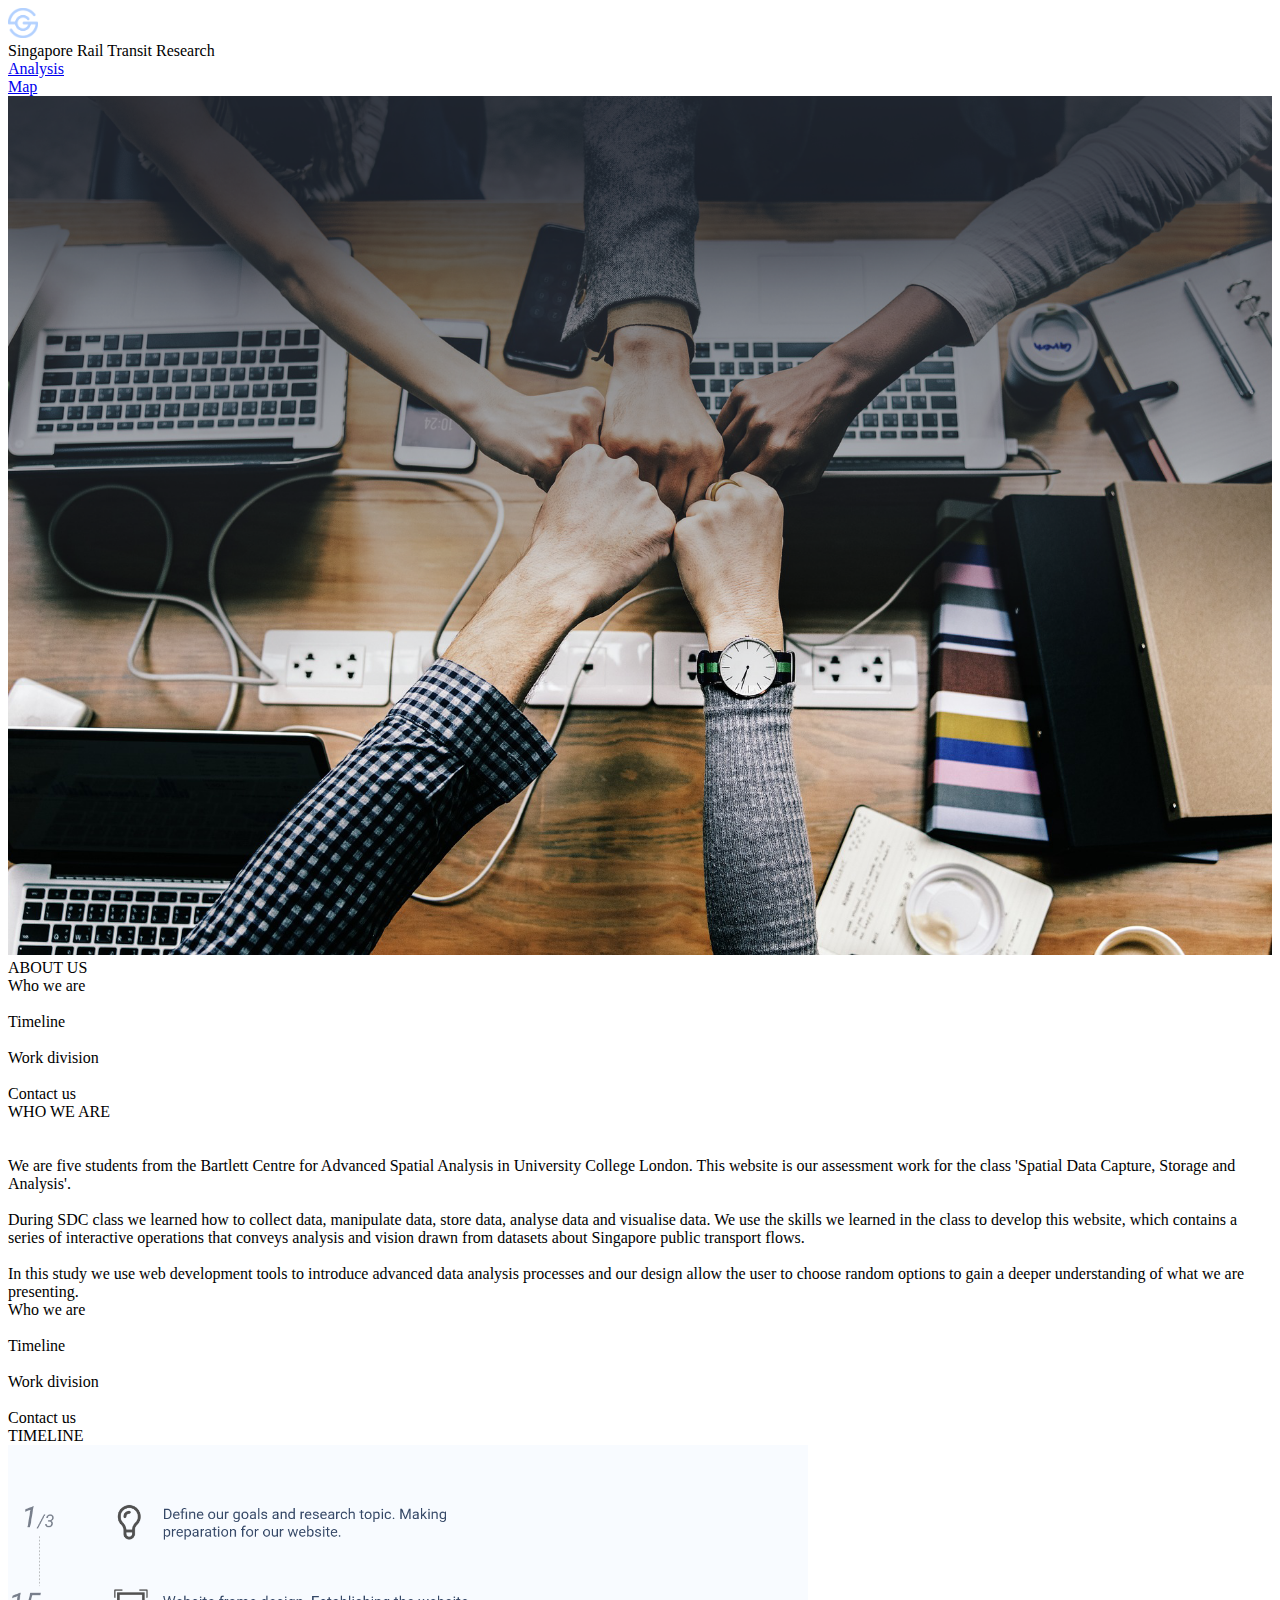
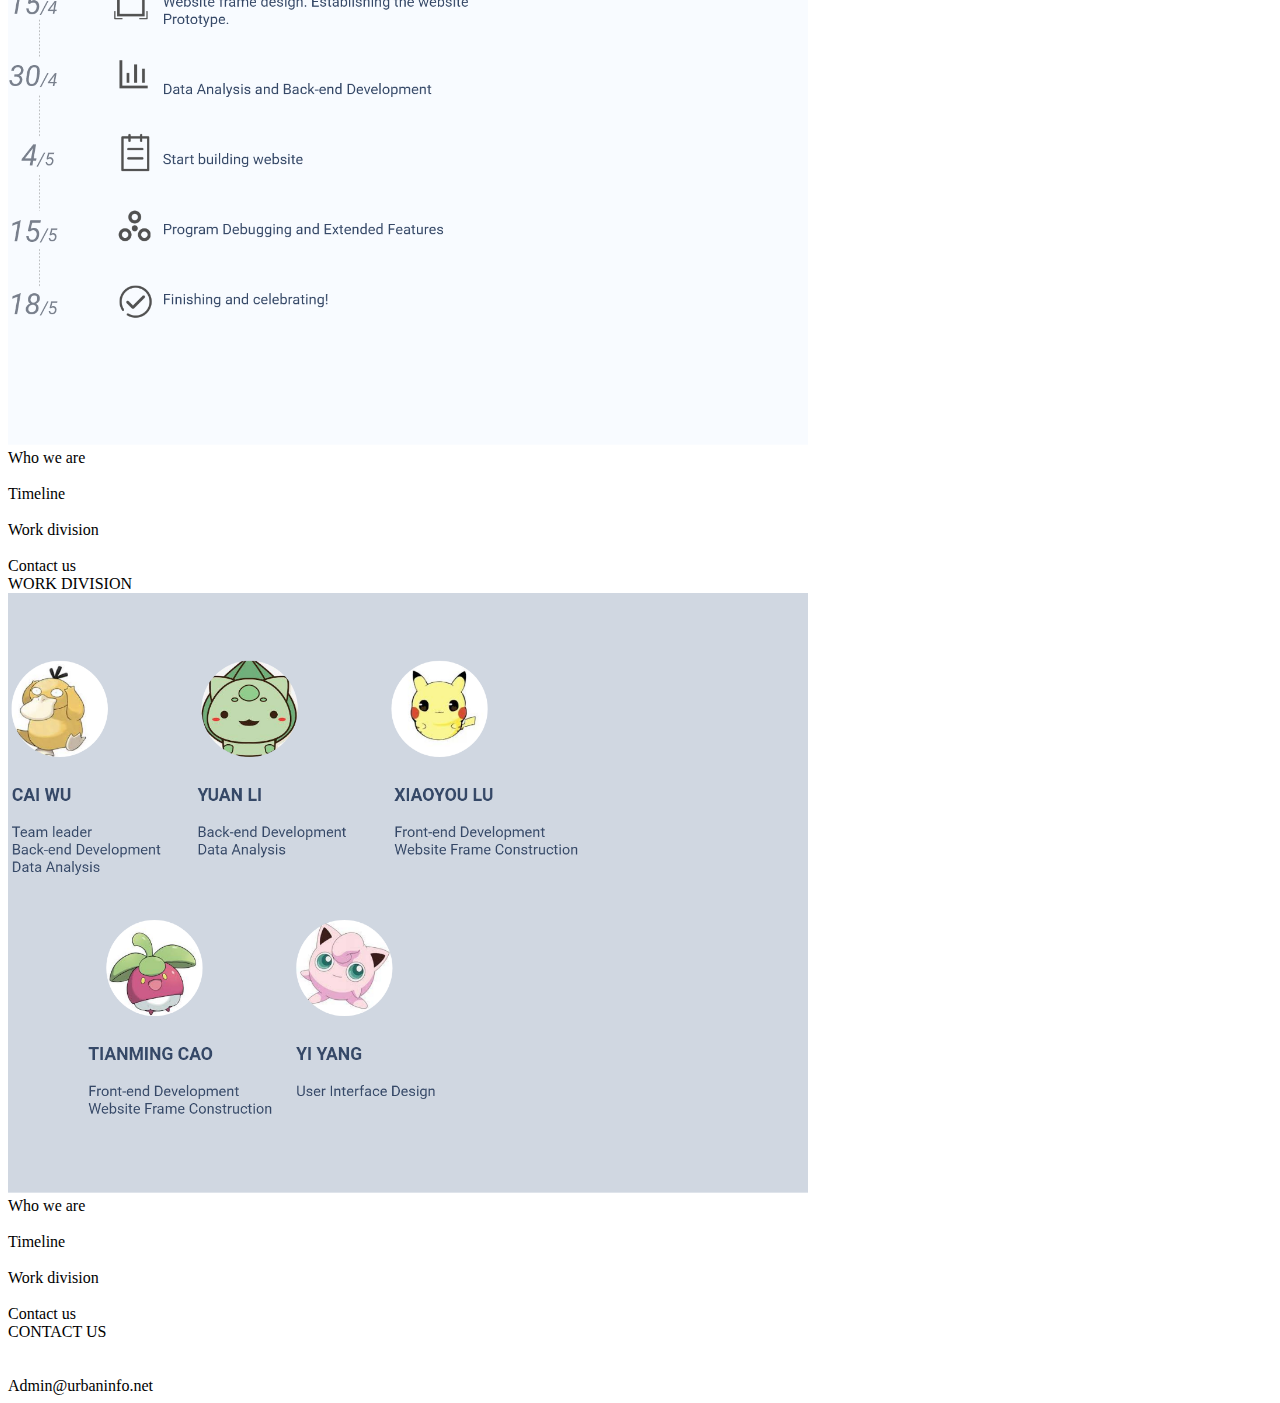
==== about.html @ 68e8b8d0 "daily update" ====
<!DOCTYPE html>
<head>
	<title>About us</title>
	<meta http-equiv="Content-Type" content="text/html; charset=utf-8">
	<link rel="icon" href="img/logo.png" type="image/x-icon"/>
	<link rel='stylesheet' id='font-css'  href='http://fonts.googleapis.com/css?family=Roboto:400,300,100' type='text/css' media='all' />
	<link rel='stylesheet' href='./css/style3.css' type='text/css'/>
	<script src="http://apps.bdimg.com/libs/jquery/2.1.4/jquery.min.js"></script>
</head>
<body>
<div id='header'>
	<div id='logo'>
		<img src="img/logo2.png" alt="logo" width="30" height="30">
	</div>
	<div id='header1'>Singapore Rail Transit Research</div>
	<div id='a1'><a href="analysis.html">Analysis</a></div>
	<div id='a2'><a href="index.html">Map</a></div>
</div>
<div id='page1'>
	<img id="bgimg" src="img/fiveguys.png" alt="pic" height="100%" width="100%">
	<div id="aboutus">ABOUT US</div>
</div>
<div id='page2'>
	<div class="leftbar"><span>Who we are</span></br></br><a class='p3'>Timeline</a></br></br><a class='p4'>Work division</a></br></br><a class='p5'>Contact us</a></div>
	<div class="title">WHO WE ARE</div>
	<div class="content"></br></br>We are five students from the Bartlett Centre for Advanced Spatial Analysis in University College London. 
	This website is our assessment work for the class 'Spatial Data Capture, Storage and Analysis'.</br></br>During SDC class we learned how to 
	collect data, manipulate data, store data, analyse data and visualise data.  
	We use the skills we learned in the class to develop this website, which contains a series of interactive operations 
	that conveys analysis and vision drawn from datasets about Singapore public transport flows.</br></br>In this study we use web development 
	tools to introduce advanced data analysis processes and our design allow the user to choose random options to 
	gain a deeper understanding of what we are presenting.</div>
</div>
<div id='page3'>
	<div class="leftbar"><a class='p2'>Who we are</a></br></br><span>Timeline</span></br></br><a class='p4'>Work division</a></br></br><a class='p5'>Contact us</a></div>
	<div class="title">TIMELINE</div>
	<div class="content"><img src="img/timeline.png" alt="timeline" width="800" height="600"></div>
</div>
<div id='page4'>
	<div class="leftbar"><a class='p2'>Who we are</a></br></br><a class='p3'>Timeline</a></br></br><span>Work division</span></br></br><a class='p5'>Contact us</a></div>
	<div class="title">WORK DIVISION</div>
	<div class="content"><img src="img/division.png" alt="timeline" width="800" height="600"></div>
</div>
<div id='page5'>
	<div class="leftbar"><a class='p2'>Who we are</a></br></br><a class='p3'>Timeline</a></br></br><a class='p4'>Work division</a></br></br><span>Contact us</span></div>
	<div class="title">CONTACT US</div>
	<div class="content"></br></br>Admin@urbaninfo.net</div>
</div>

<script language="JavaScript">
    $(document).ready(function () {
	$('.p2').click(function() {
		$('html, body').animate({
		scrollTop: $("#page2").offset().top
		}, 1000)
	}), 
	$('.p3').click(function() {
		$('html, body').animate({
		scrollTop: $("#page3").offset().top
		}, 1000)
	}), 
	$('.p4').click(function (){
		$('html, body').animate({
		scrollTop: $("#page4").offset().top
		}, 1000)
	}),
	$('.p5').click(function (){
		$('html, body').animate({
		scrollTop: $("#page5").offset().top
		}, 1000)
	})
	});
	
	$(window).scroll(function(){
        if($(window).scrollTop() < 700){
            $("#header").css({"background-color":"transparent"});   
        }
        else{
            $("#header").css({"background-color":"#3d4658"});
        }
    })
</script>
</body>
</html>
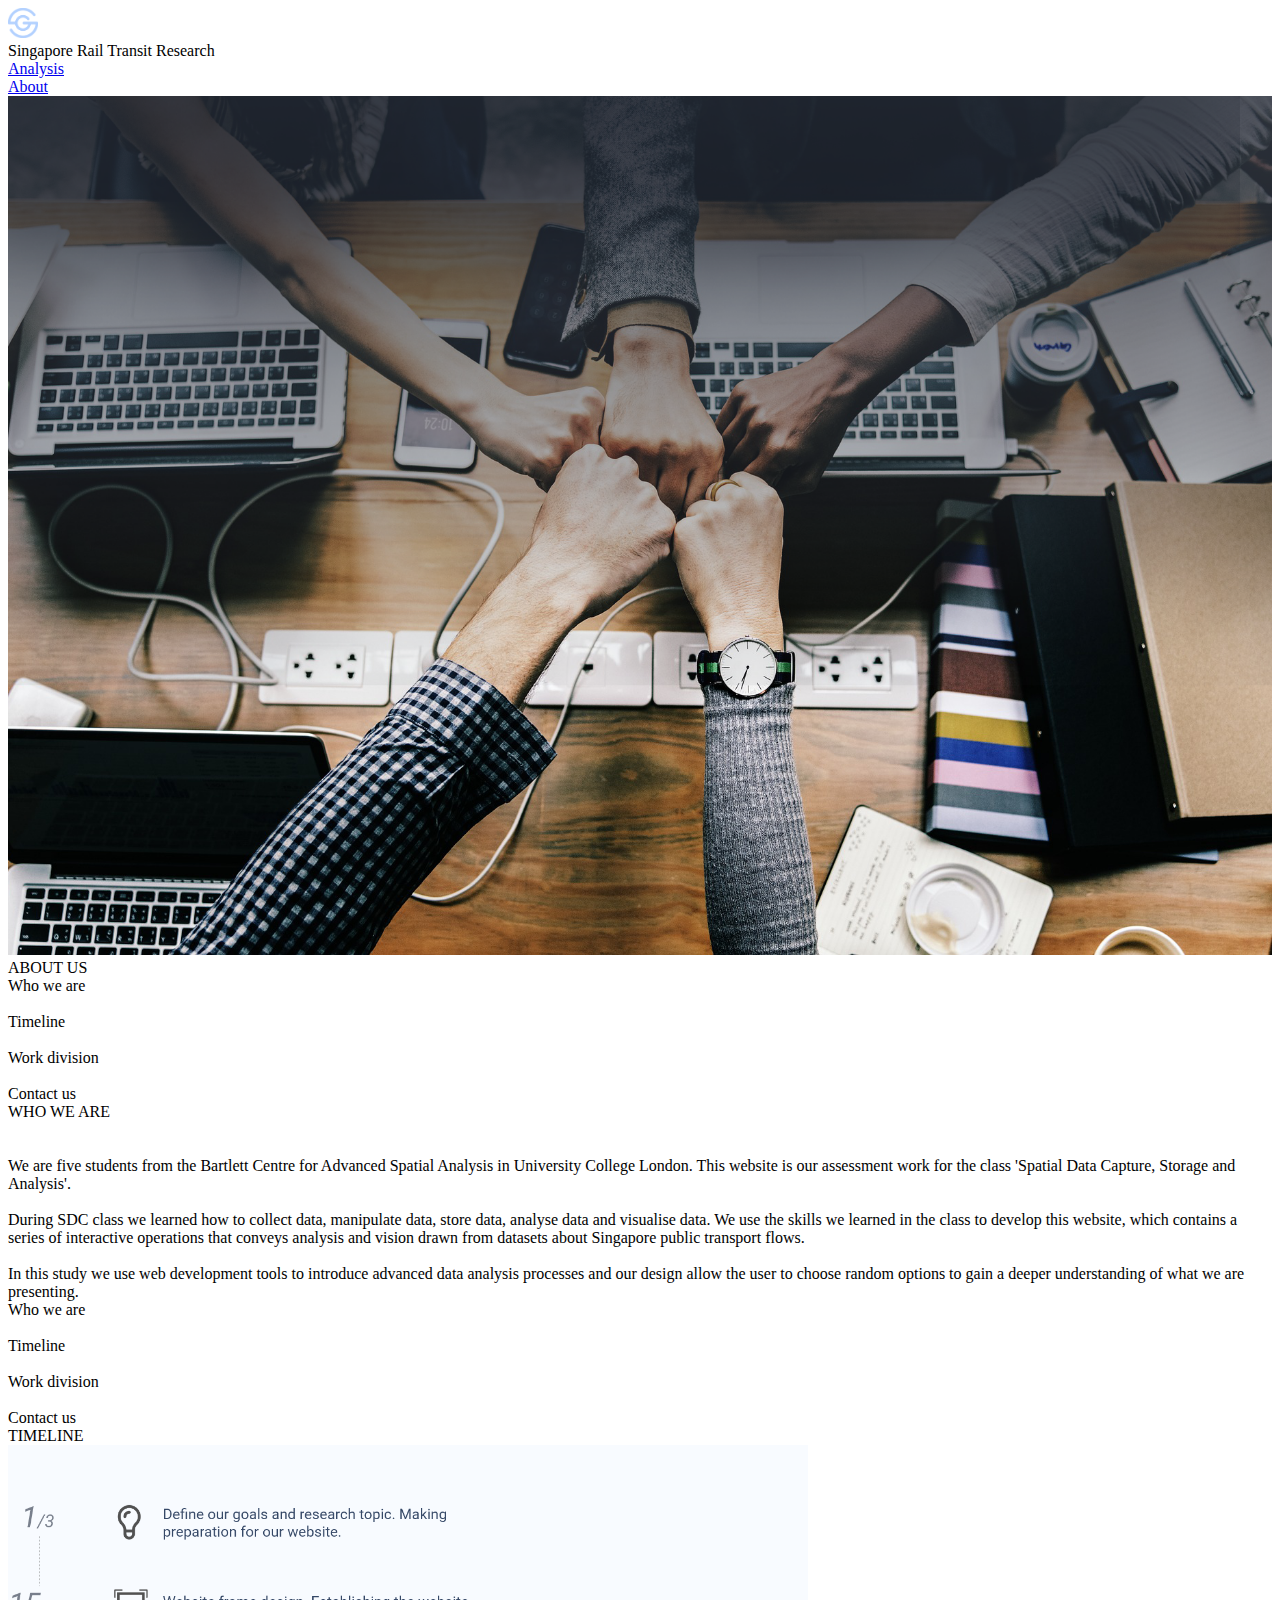
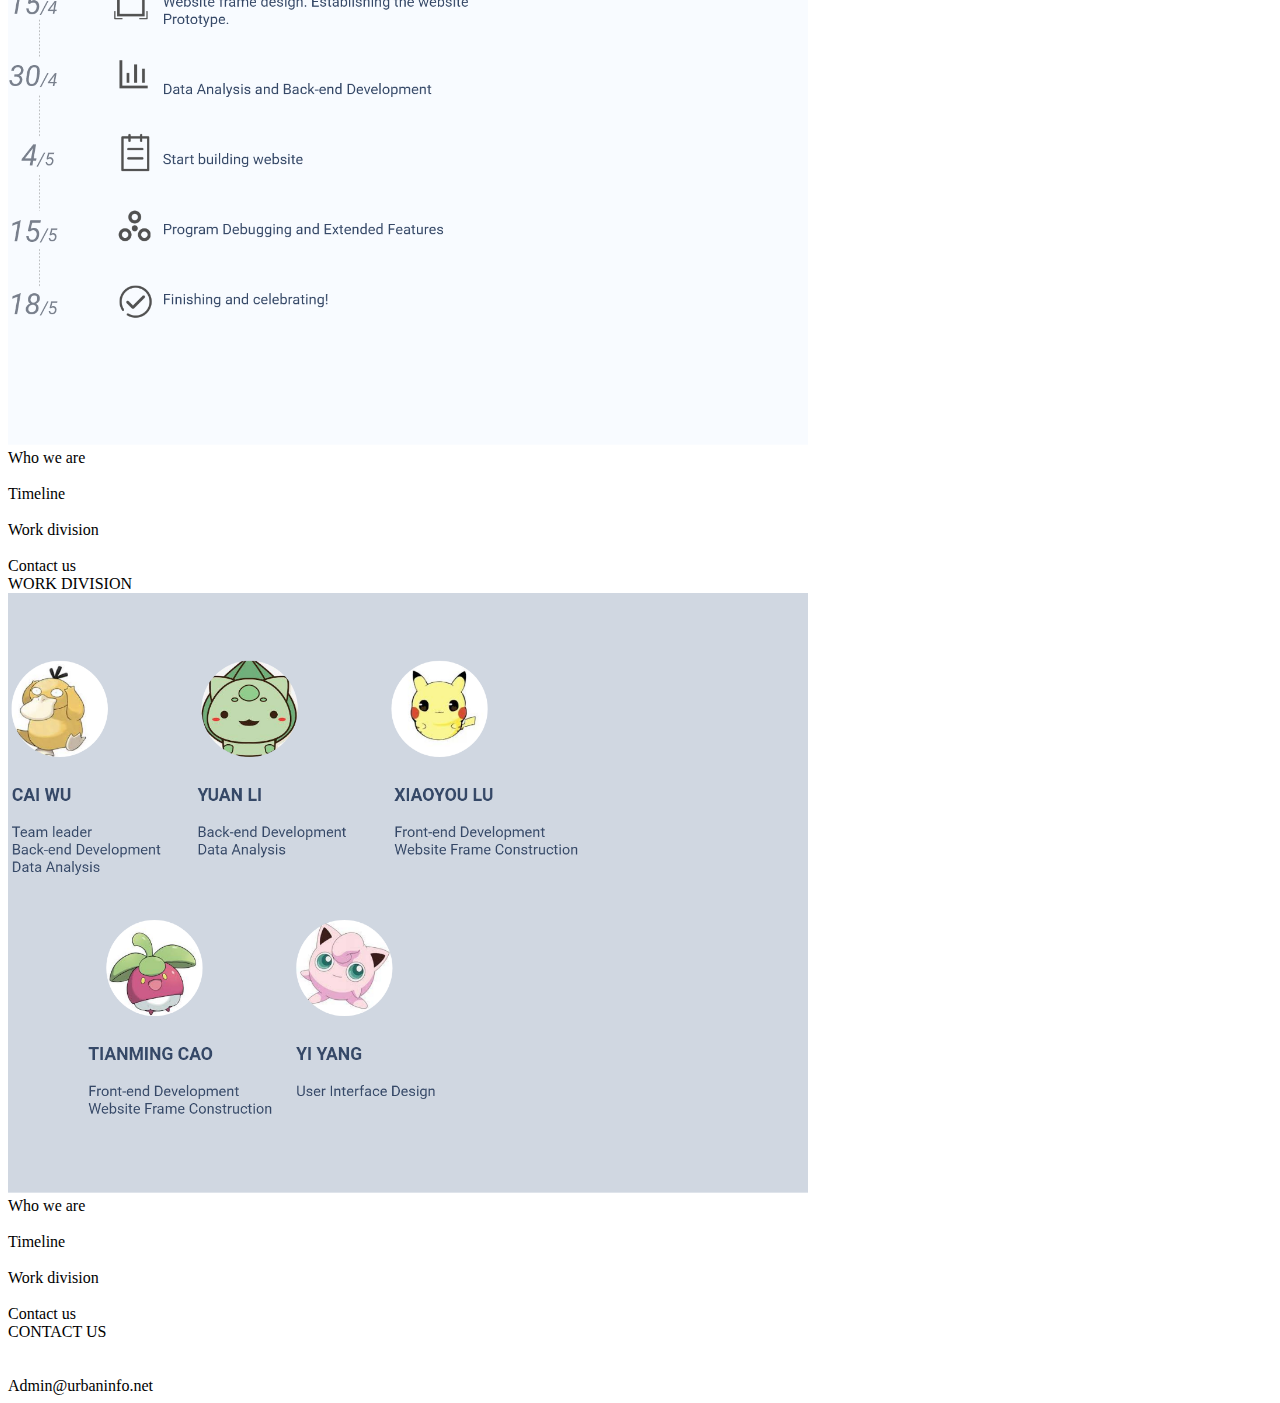
==== commit fa0d2c23: "update navigation" ====
--- a/about.html
+++ b/about.html
@@ -3,19 +3,27 @@
 	<title>About us</title>
 	<meta http-equiv="Content-Type" content="text/html; charset=utf-8">
 	<link rel="icon" href="img/logo.png" type="image/x-icon"/>
-	<link rel='stylesheet' id='font-css'  href='http://fonts.googleapis.com/css?family=Roboto:400,300,100' type='text/css' media='all' />
+	<link rel='stylesheet' id='font-css'  href='//fonts.googleapis.com/css?family=Roboto:400,300,100' type='text/css' media='all' />
 	<link rel='stylesheet' href='./css/style3.css' type='text/css'/>
-	<script src="http://apps.bdimg.com/libs/jquery/2.1.4/jquery.min.js"></script>
+	<script src="//apps.bdimg.com/libs/jquery/2.1.4/jquery.min.js"></script>
+	<!-- Global site tag (gtag.js) - Google Analytics -->
+	<script async src="//www.googletagmanager.com/gtag/js?id=UA-140215244-1"></script>
+	<script>
+	window.dataLayer = window.dataLayer || [];
+	function gtag(){dataLayer.push(arguments);}
+	gtag('js', new Date());
+	gtag('config', 'UA-140215244-1');
+	</script>
 </head>
 <body>
-<div id='header'>
-	<div id='logo'>
-		<img src="img/logo2.png" alt="logo" width="30" height="30">
+	<div id='header'>
+		<div id='logo'>
+			<img src="img/logo2.png" href="index.html" alt="logo" width="30" height="30">
+		</div>
+		<div id='header1' href="index.html">Singapore Rail Transit Research</div>
+		<div id='a1'><a href="analysis.html">Analysis</a></div>
+		<div id='a2'><a href="about.html">About</a></div>
 	</div>
-	<div id='header1'>Singapore Rail Transit Research</div>
-	<div id='a1'><a href="analysis.html">Analysis</a></div>
-	<div id='a2'><a href="index.html">Map</a></div>
-</div>
 <div id='page1'>
 	<img id="bgimg" src="img/fiveguys.png" alt="pic" height="100%" width="100%">
 	<div id="aboutus">ABOUT US</div>
@@ -23,12 +31,12 @@
 <div id='page2'>
 	<div class="leftbar"><span>Who we are</span></br></br><a class='p3'>Timeline</a></br></br><a class='p4'>Work division</a></br></br><a class='p5'>Contact us</a></div>
 	<div class="title">WHO WE ARE</div>
-	<div class="content"></br></br>We are five students from the Bartlett Centre for Advanced Spatial Analysis in University College London. 
-	This website is our assessment work for the class 'Spatial Data Capture, Storage and Analysis'.</br></br>During SDC class we learned how to 
-	collect data, manipulate data, store data, analyse data and visualise data.  
-	We use the skills we learned in the class to develop this website, which contains a series of interactive operations 
-	that conveys analysis and vision drawn from datasets about Singapore public transport flows.</br></br>In this study we use web development 
-	tools to introduce advanced data analysis processes and our design allow the user to choose random options to 
+	<div class="content"></br></br>We are five students from the Bartlett Centre for Advanced Spatial Analysis in University College London.
+	This website is our assessment work for the class 'Spatial Data Capture, Storage and Analysis'.</br></br>During SDC class we learned how to
+	collect data, manipulate data, store data, analyse data and visualise data.
+	We use the skills we learned in the class to develop this website, which contains a series of interactive operations
+	that conveys analysis and vision drawn from datasets about Singapore public transport flows.</br></br>In this study we use web development
+	tools to introduce advanced data analysis processes and our design allow the user to choose random options to
 	gain a deeper understanding of what we are presenting.</div>
 </div>
 <div id='page3'>
@@ -53,12 +61,12 @@
 		$('html, body').animate({
 		scrollTop: $("#page2").offset().top
 		}, 1000)
-	}), 
+	}),
 	$('.p3').click(function() {
 		$('html, body').animate({
 		scrollTop: $("#page3").offset().top
 		}, 1000)
-	}), 
+	}),
 	$('.p4').click(function (){
 		$('html, body').animate({
 		scrollTop: $("#page4").offset().top
@@ -70,10 +78,10 @@
 		}, 1000)
 	})
 	});
-	
+
 	$(window).scroll(function(){
         if($(window).scrollTop() < 700){
-            $("#header").css({"background-color":"transparent"});   
+            $("#header").css({"background-color":"transparent"});
         }
         else{
             $("#header").css({"background-color":"#3d4658"});
@@ -81,4 +89,4 @@
     })
 </script>
 </body>
-</html>+</html>
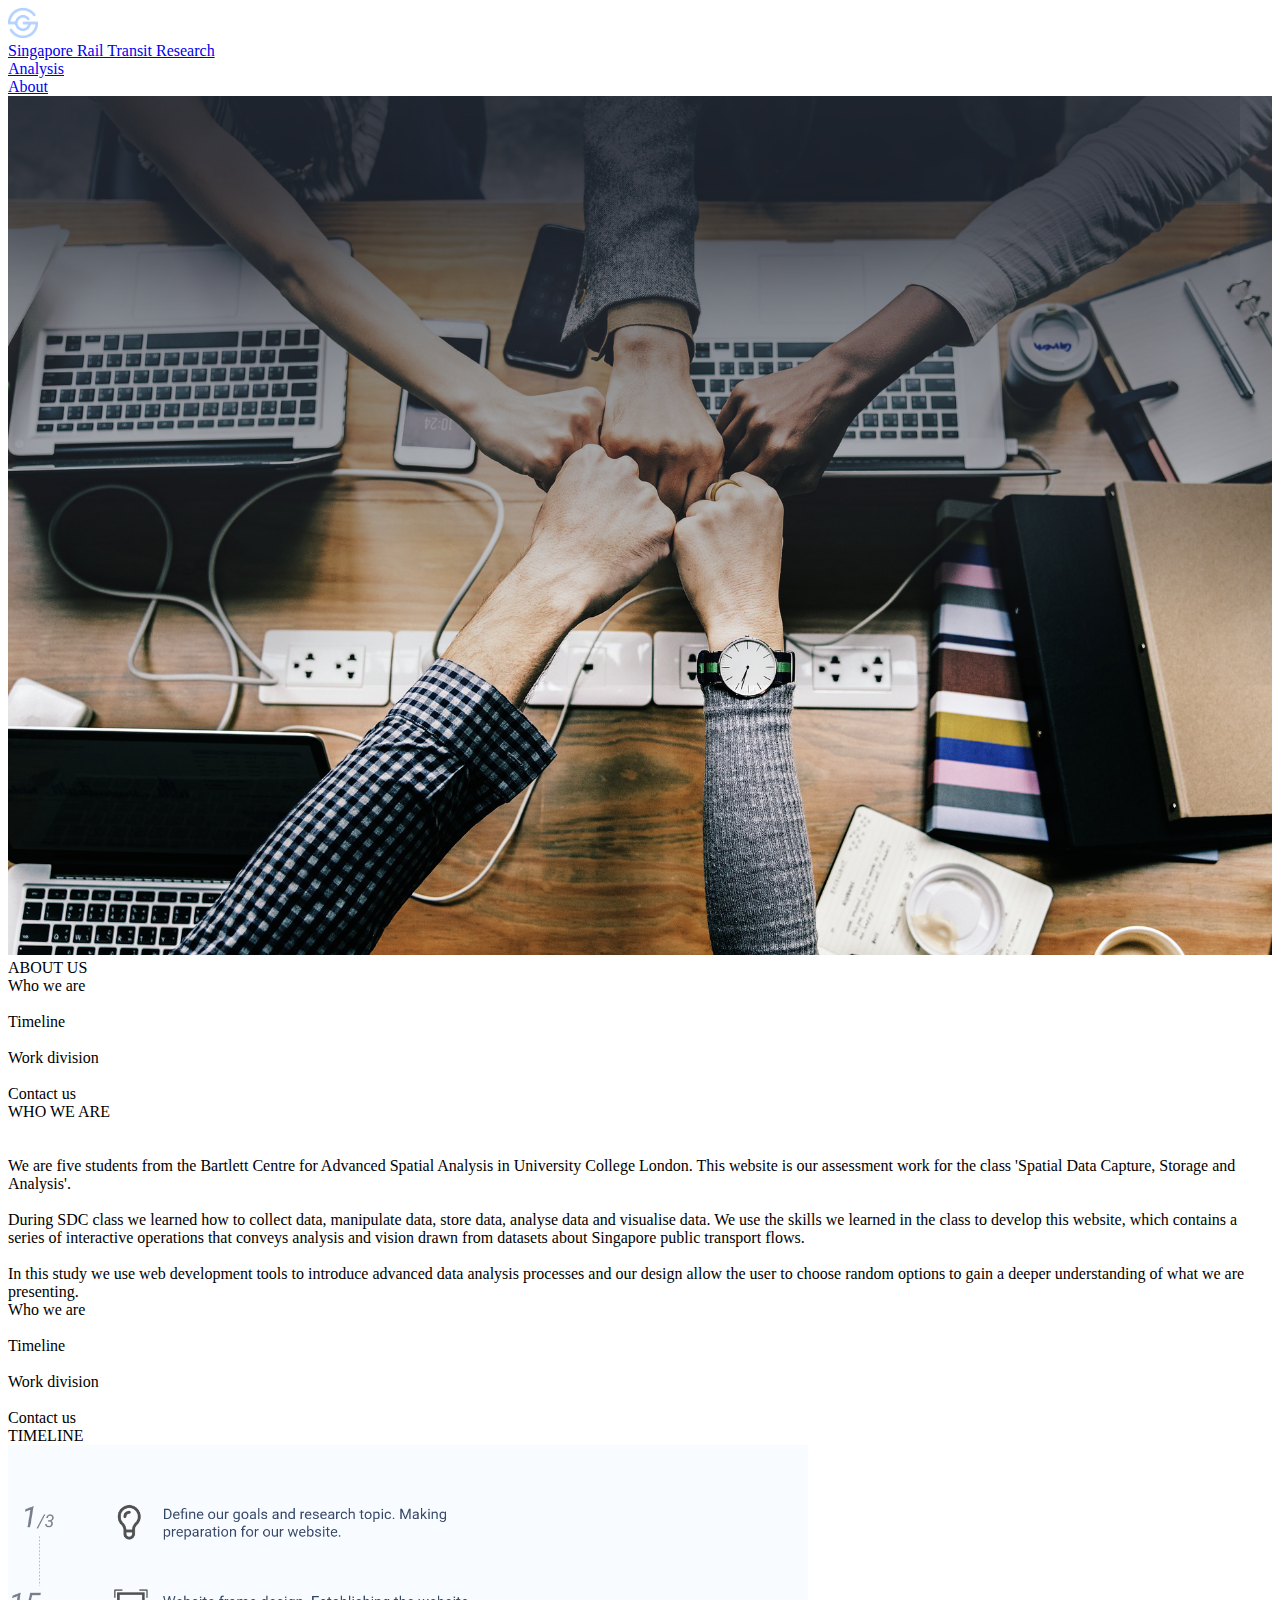
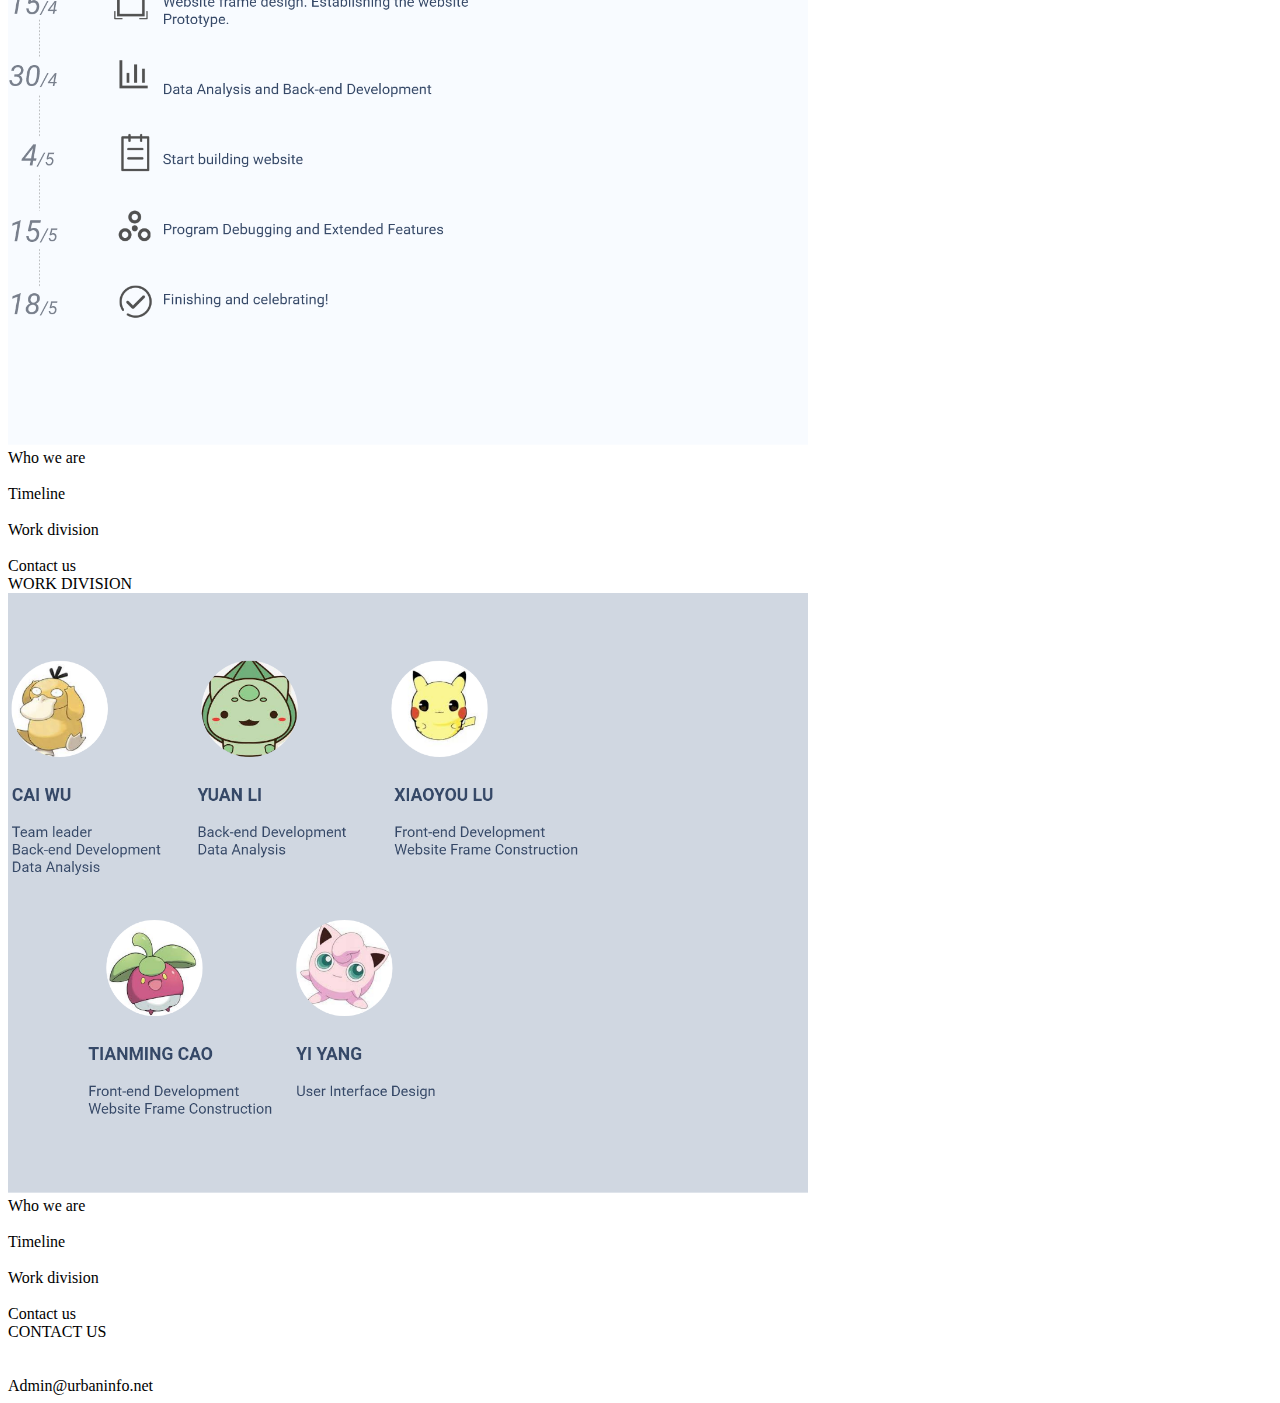
==== commit ba368dfd: "update navigation" ====
--- a/about.html
+++ b/about.html
@@ -17,10 +17,10 @@
 </head>
 <body>
 	<div id='header'>
-		<div id='logo'>
-			<img src="img/logo2.png" href="index.html" alt="logo" width="30" height="30">
+		<div href="index.html" id='logo'>
+			<img src="img/logo2.png" alt="logo" width="30" height="30">
 		</div>
-		<div id='header1' href="index.html">Singapore Rail Transit Research</div>
+		<div id='header1'><a href="index.html">Singapore Rail Transit Research</a></div>
 		<div id='a1'><a href="analysis.html">Analysis</a></div>
 		<div id='a2'><a href="about.html">About</a></div>
 	</div>
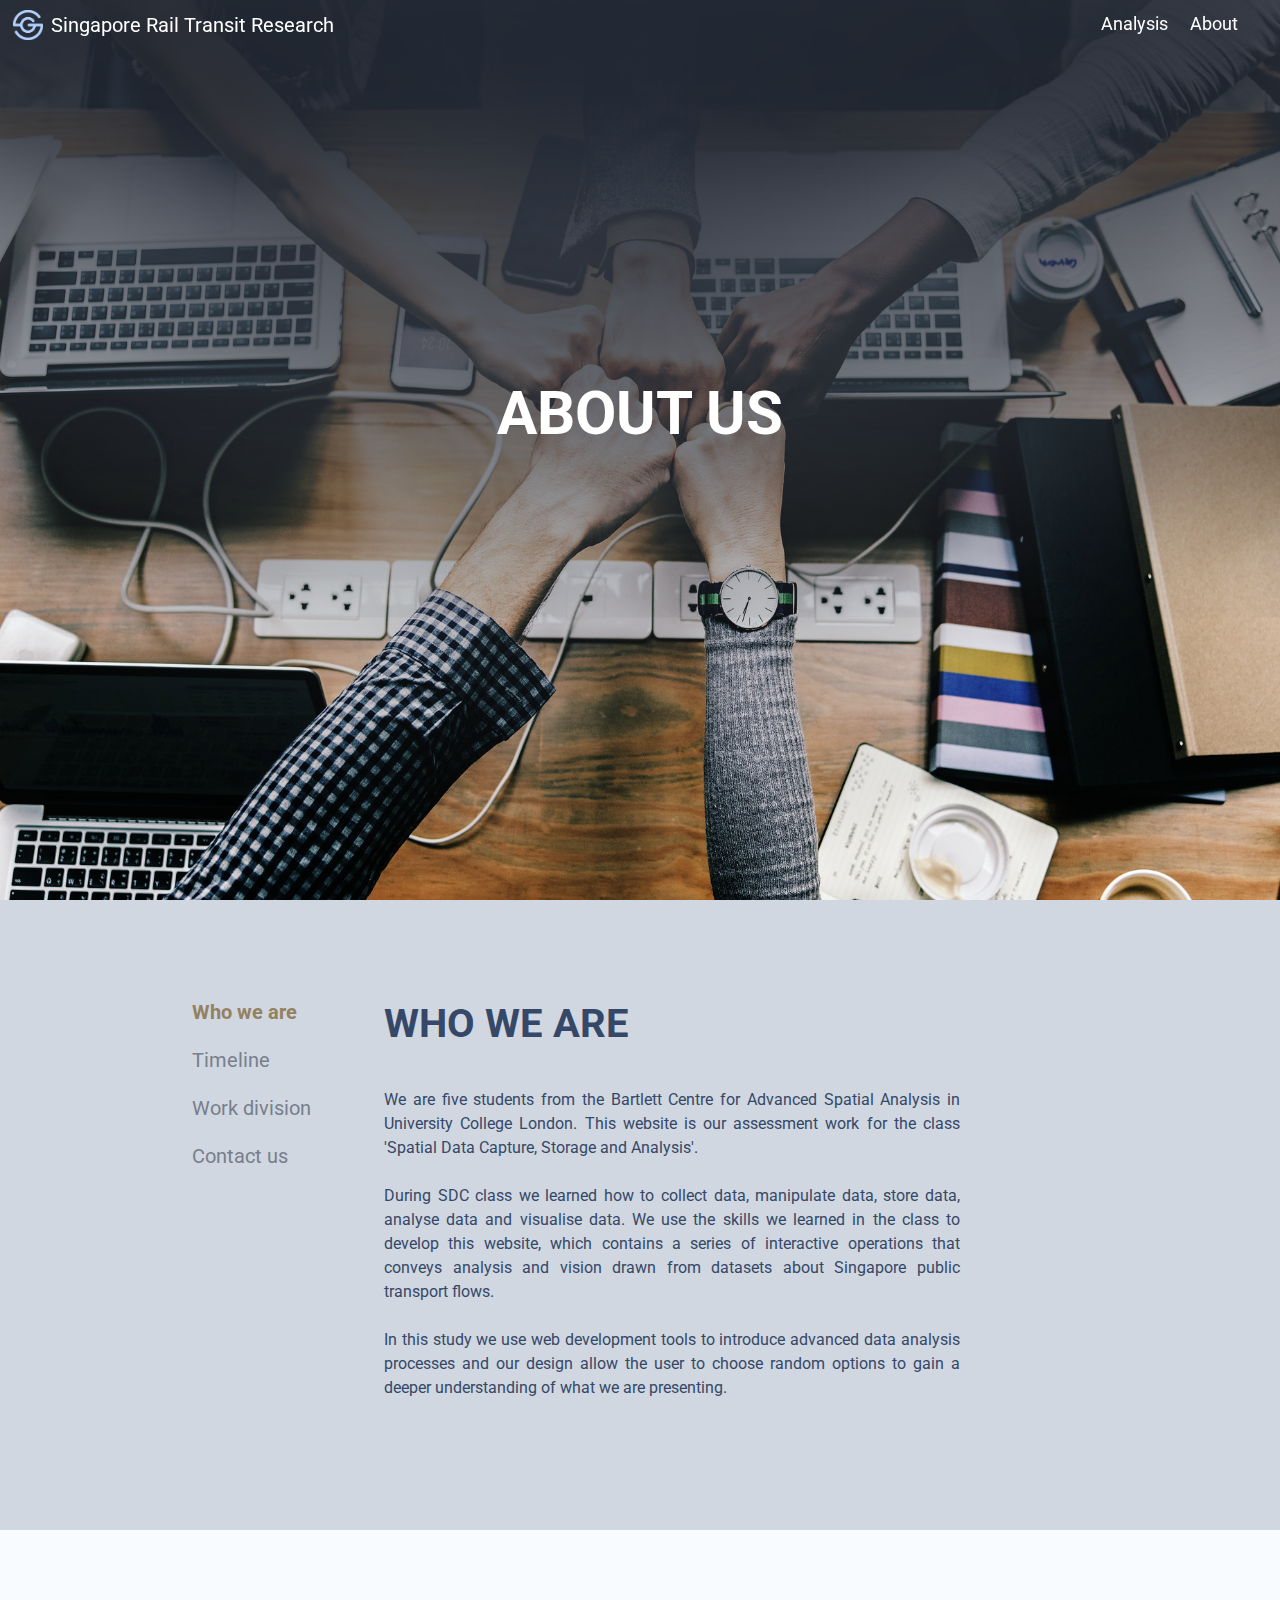
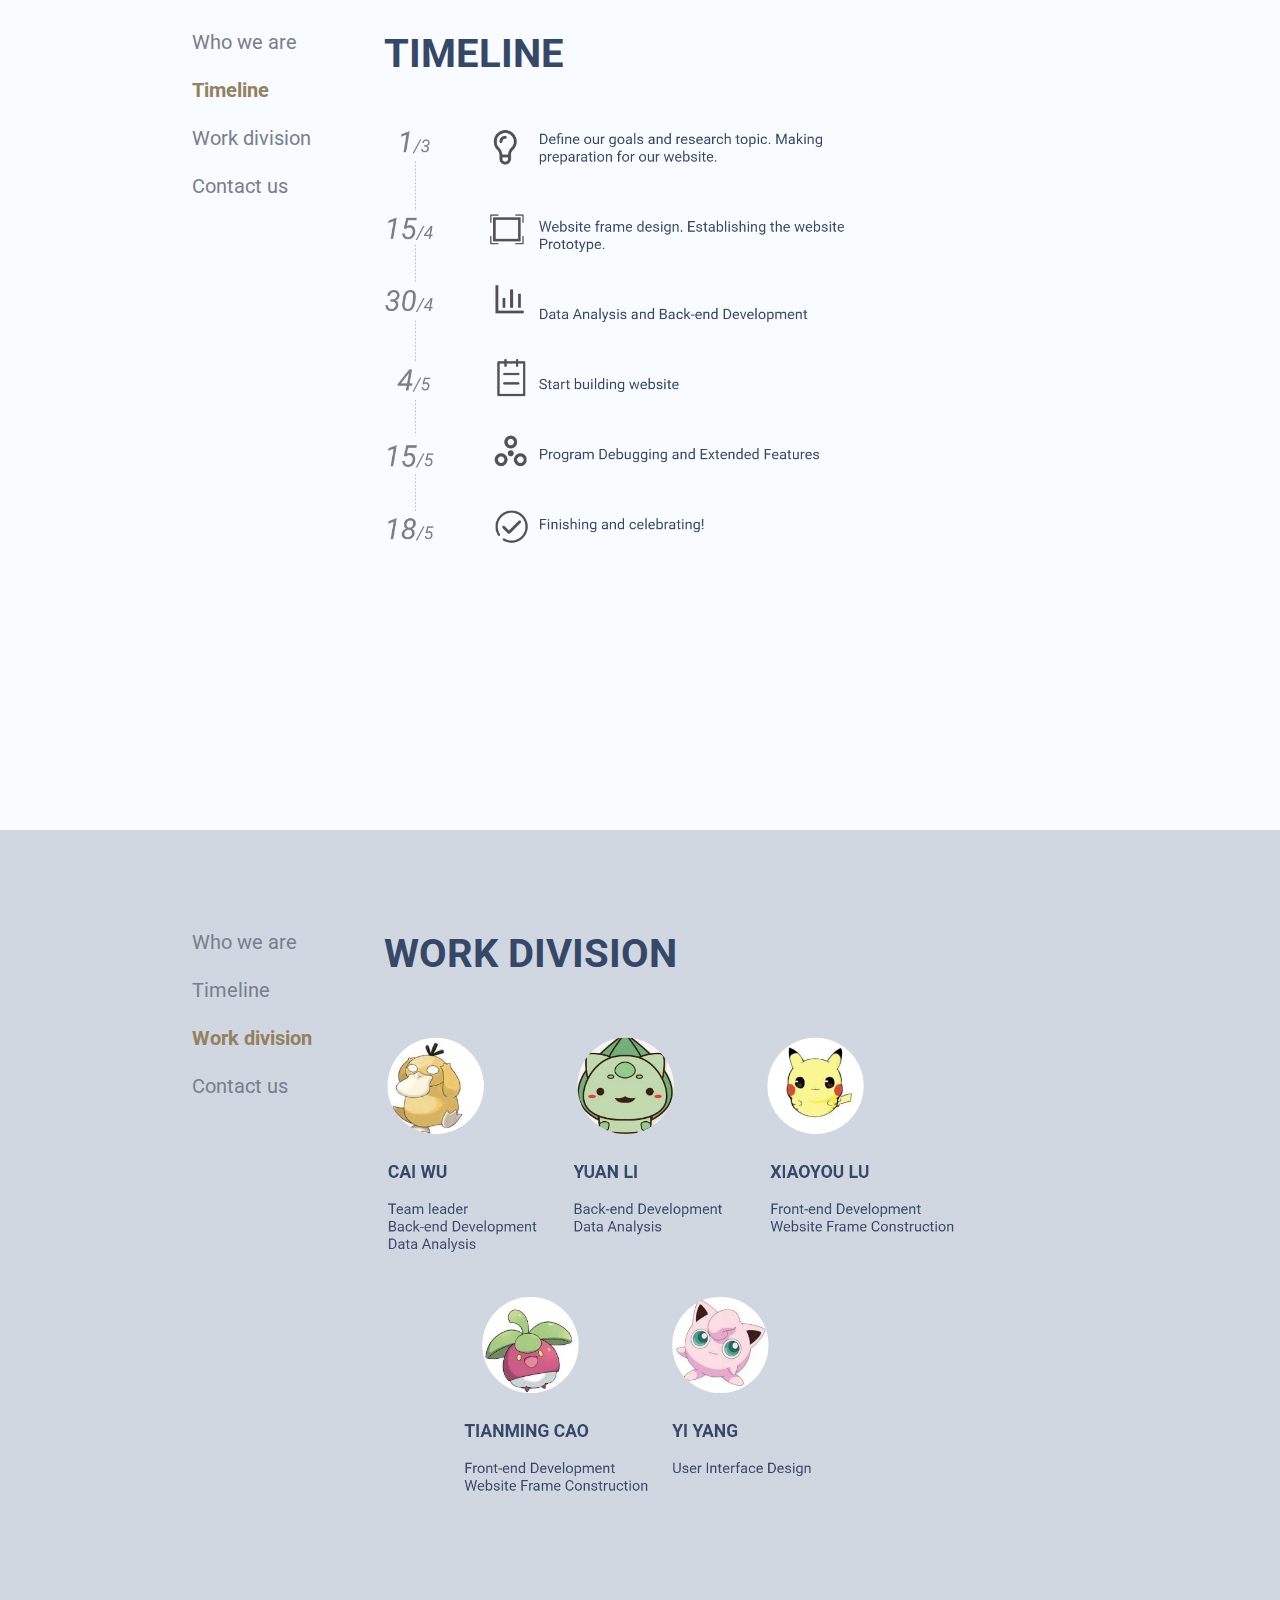
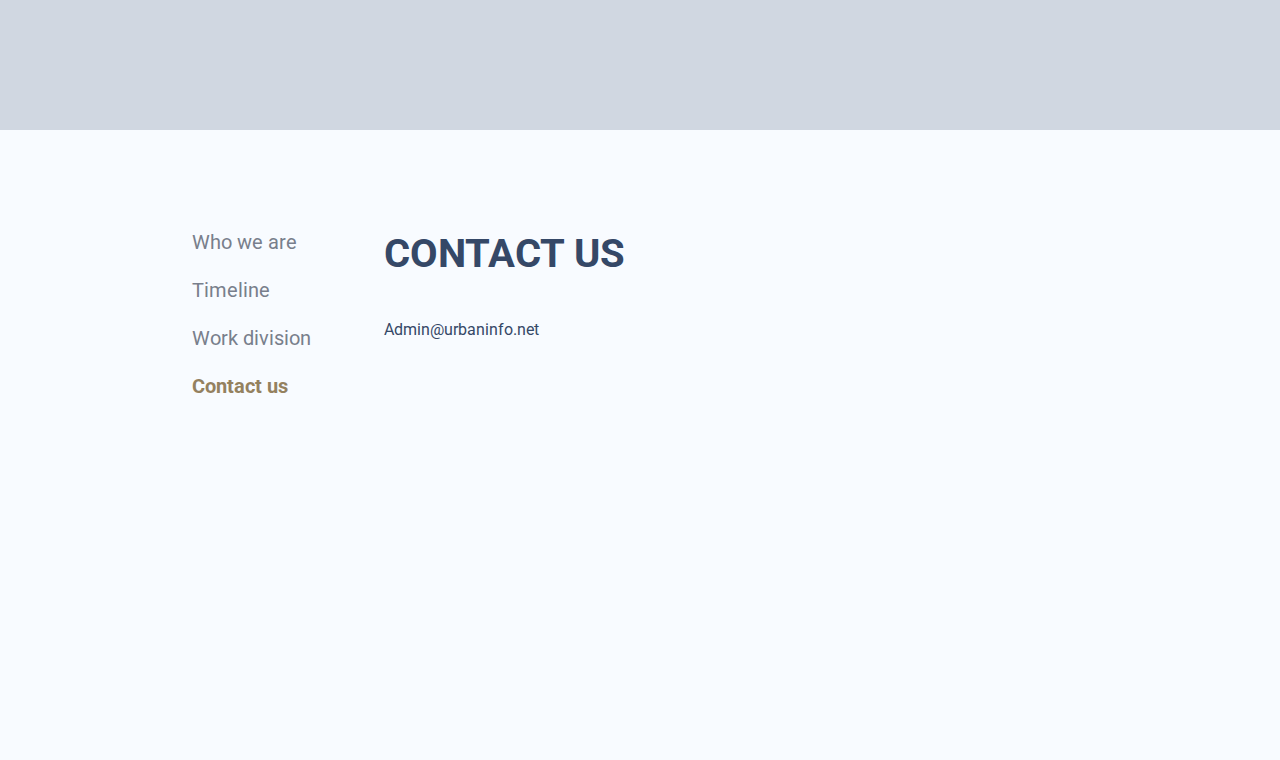
==== commit 52a1d3c4: "update css" ====
--- a/about.html
+++ b/about.html
@@ -4,7 +4,7 @@
 	<meta http-equiv="Content-Type" content="text/html; charset=utf-8">
 	<link rel="icon" href="img/logo.png" type="image/x-icon"/>
 	<link rel='stylesheet' id='font-css'  href='//fonts.googleapis.com/css?family=Roboto:400,300,100' type='text/css' media='all' />
-	<link rel='stylesheet' href='./css/style3.css' type='text/css'/>
+	<link rel='stylesheet' href='./css/about.css' type='text/css'/>
 	<script src="//apps.bdimg.com/libs/jquery/2.1.4/jquery.min.js"></script>
 	<!-- Global site tag (gtag.js) - Google Analytics -->
 	<script async src="//www.googletagmanager.com/gtag/js?id=UA-140215244-1"></script>
--- a/css/about.css
+++ b/css/about.css
@@ -0,0 +1,177 @@
+html, body {
+    margin: 0;
+}
+
+#page1{
+	position: absolute;
+	height: 100%;
+    width: 100%;
+	text-align：center;
+	background-color: #F8FBFF;
+	z-index:1;
+	font-size:25px;
+	font-family: 'Roboto';
+	color: #ffffff;
+	margin: 0;
+}
+
+
+#header{
+	position: fixed;
+    height: 50px;
+    width: 100%;
+	left:0px;
+	top:0px;
+	background-color: rgba(208,215,225,0);
+	z-index:3;
+	font-size:25px;
+	font-family: 'Roboto';
+	color: #ffffff;
+}
+
+#logo{
+	position: absolute;
+	left:1%;
+	top:20%;
+}
+
+#header1{
+	position: absolute;
+    height: 100%;
+    width: 50%;
+	left:4%;
+	top:25%;
+	z-index:1;
+	font-weight:normal;
+    font-size:20px;
+}
+
+#a1{
+	position: absolute;
+    height: 100%;
+    width: 0%;
+	right:14%;
+	top:25%;
+	font-size:18px;
+    font-weight:normal;
+}
+
+#a2{
+	position: absolute;
+    height: 100%;
+    width: 0%;
+	right:7%;
+	top:25%;
+	font-size:18px;
+    font-weight:normal;
+}
+
+a:link {color:#FFFFFF;text-decoration:none;}
+a:visited {color:#FFFFFF;text-decoration:none;}
+a:hover {color:#B29F7D;text-decoration:none;}
+
+.p2{cursor:pointer;}
+.p3{cursor:pointer;}
+.p3{cursor:pointer;}
+.p4{cursor:pointer;}
+.p5{cursor:pointer;}
+
+span{
+	font-weight:bold;
+	color:#94815F;
+}
+
+.leftbar{
+	position: absolute;
+	left: 15%;
+	top:100px;
+	color:#787F8C;
+	font-size:20px;
+}
+
+.title{
+	position: absolute;
+	left: 30%;
+	top:100px;
+	color:#354867;
+	font-size:40px;
+	font-weight:bold;
+	z-index:2;
+	margin: 0;
+}
+
+.content{
+	position: absolute;
+	width:45%;
+	left: 30%;
+	top:140px;
+	color:#354867;
+	font-size:16px;
+	text-align:justify;
+	z-index:1;
+	margin: 0;
+  line-height: 150%;
+}
+
+#aboutus{
+	position: absolute;
+	height:10%;
+	width:100%;
+	text-align:center;
+	top:42%;
+	color: #ffffff;
+	font-weight:bold;
+	font-size: 60px;
+}
+
+#page2{
+	position:absolute;
+	top:100%;
+	height:70%;
+    width: 100%;
+	background-color: #D0D7E1;
+	z-index:1;
+	font-size:25px;
+	font-family: 'Roboto';
+	color: #ffffff;
+	margin: 0;
+}
+
+#page3{
+	position:absolute;
+	top:170%;
+	height:100%;
+    width: 100%;
+	background-color: #F8FBFF;
+	z-index:1;
+	font-size:25px;
+	font-family: 'Roboto';
+	color: #ffffff;
+	margin: 0;
+}
+
+#page4{
+	position:absolute;
+	top:270%;
+	height:100%;
+    width: 100%;
+	background-color: #D0D7E1;
+	z-index:1;
+	font-size:25px;
+	font-family: 'Roboto';
+	color: #ffffff;
+	margin: 0;
+}
+
+#page5{
+	position:absolute;
+	top:370%;
+	height:70%;
+    width: 100%;
+	background-color: #F8FBFF;
+	z-index:1;
+	font-size:25px;
+	font-family: 'Roboto';
+	color: #ffffff;
+	margin: 0;
+}
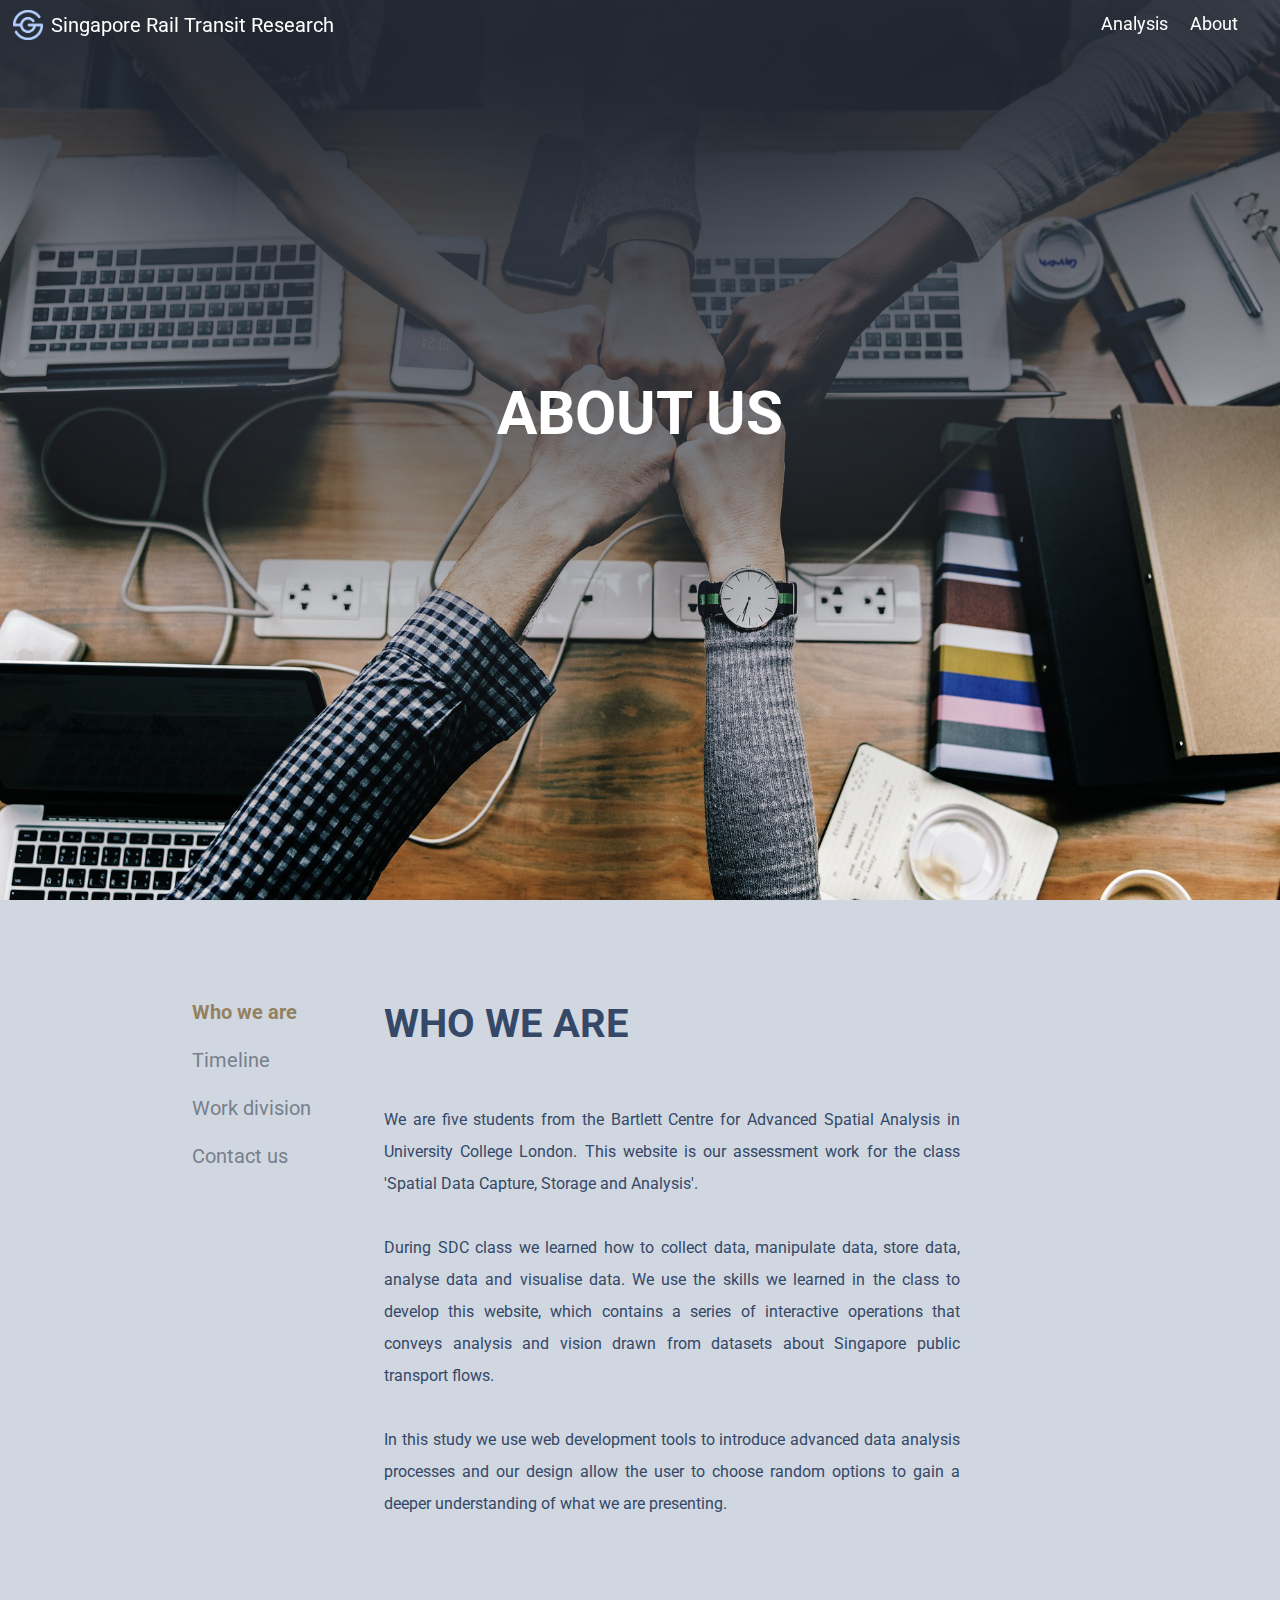
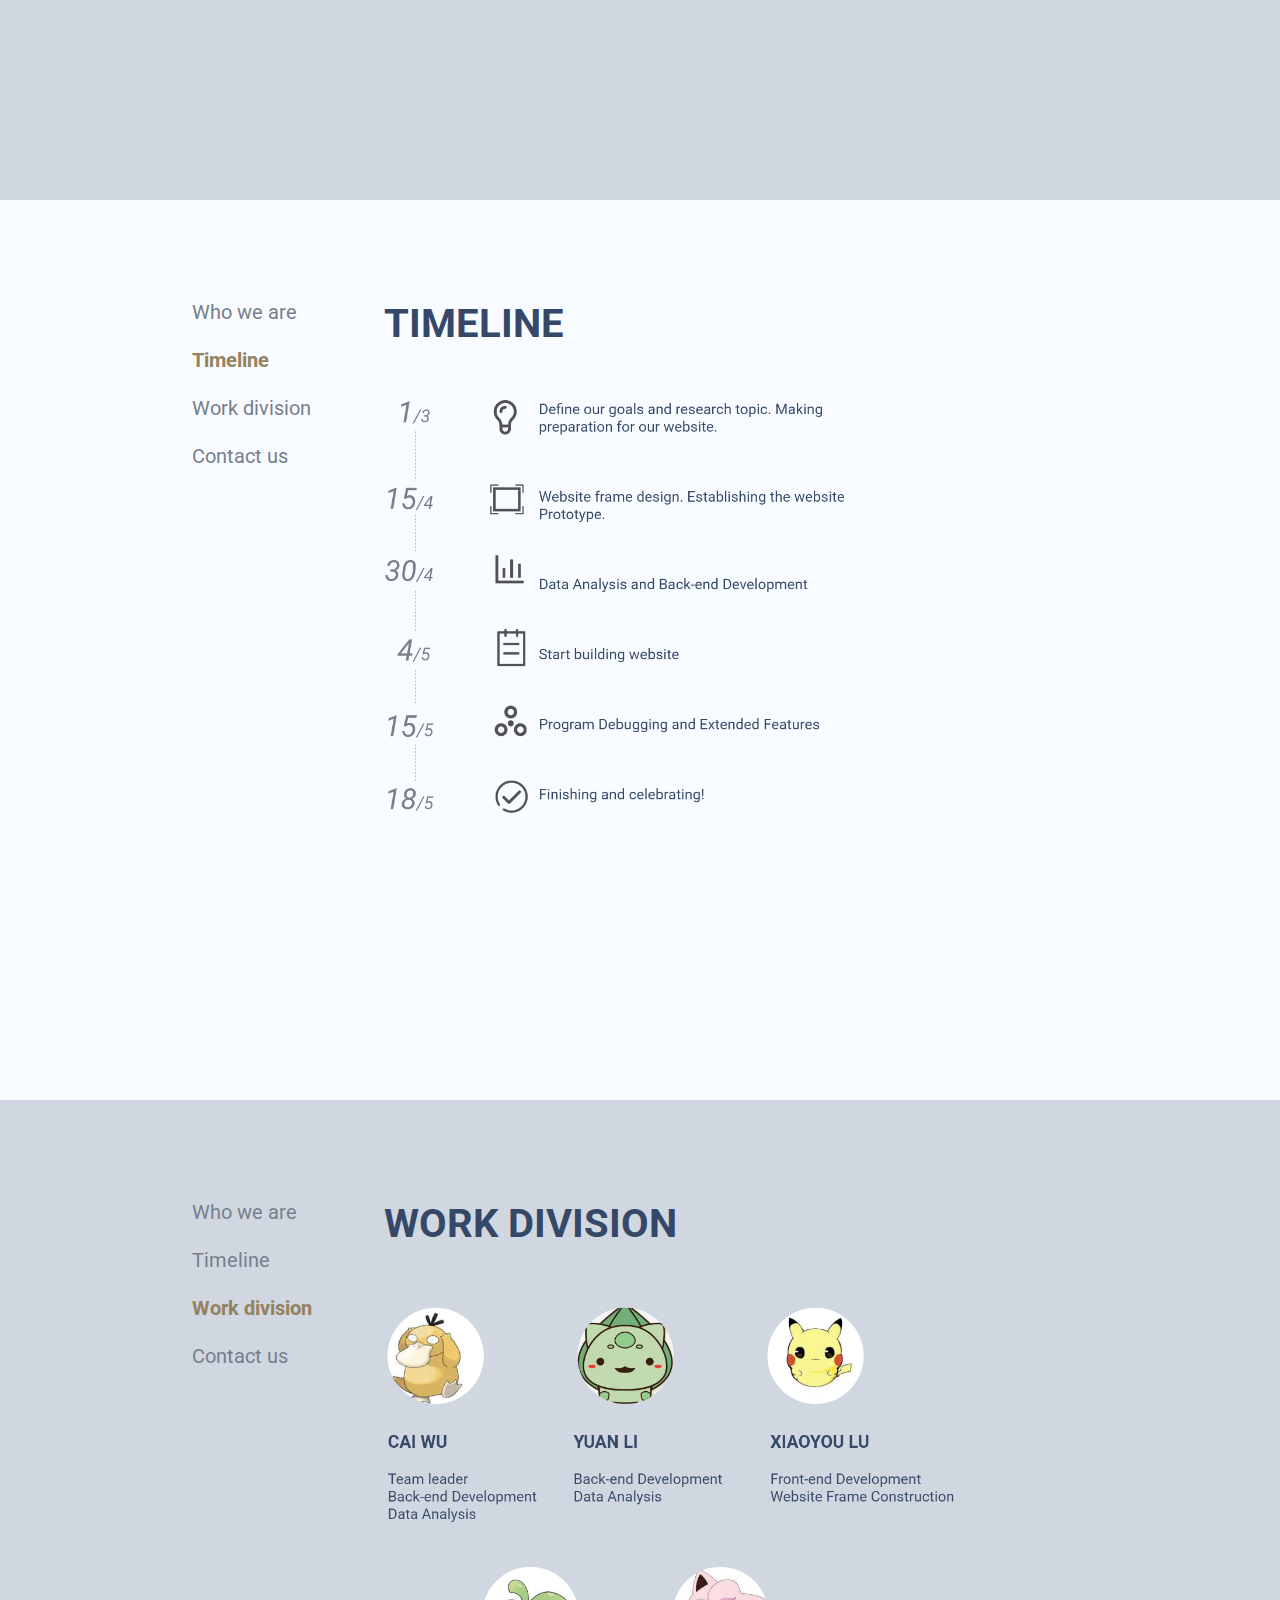
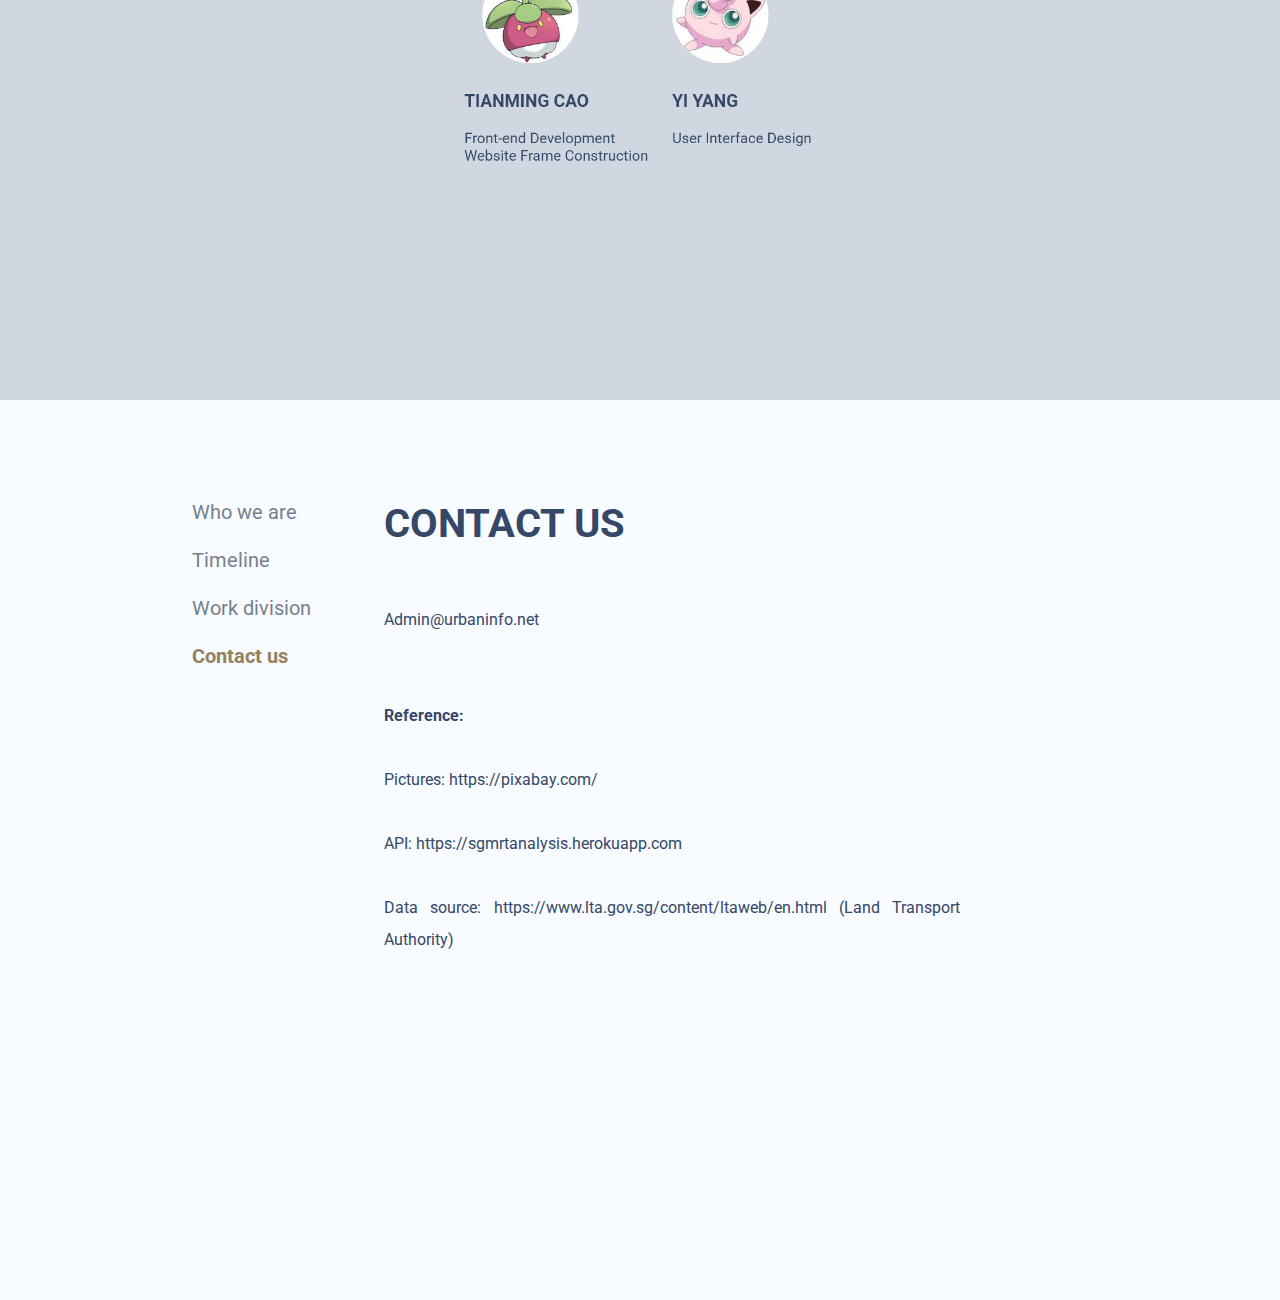
==== commit 5673ca1f: "release 1.0" ====
--- a/about.html
+++ b/about.html
@@ -52,7 +52,8 @@
 <div id='page5'>
 	<div class="leftbar"><a class='p2'>Who we are</a></br></br><a class='p3'>Timeline</a></br></br><a class='p4'>Work division</a></br></br><span>Contact us</span></div>
 	<div class="title">CONTACT US</div>
-	<div class="content"></br></br>Admin@urbaninfo.net</div>
+	<div class="content"></br></br>Admin@urbaninfo.net</br></br></br><b>Reference:</b></br></br>Pictures: https://pixabay.com/</br></br>
+	API: https://sgmrtanalysis.herokuapp.com</br></br>Data source: https://www.lta.gov.sg/content/ltaweb/en.html (Land Transport Authority)</div>
 </div>
 
 <script language="JavaScript">
--- a/css/about.css
+++ b/css/about.css
@@ -6,7 +6,7 @@
 	position: absolute;
 	height: 100%;
     width: 100%;
-	text-align：center;
+	text-align:center;
 	background-color: #F8FBFF;
 	z-index:1;
 	font-size:25px;
@@ -110,7 +110,7 @@
 	text-align:justify;
 	z-index:1;
 	margin: 0;
-  line-height: 150%;
+	line-height: 200%;
 }
 
 #aboutus{
@@ -127,7 +127,7 @@
 #page2{
 	position:absolute;
 	top:100%;
-	height:70%;
+	height:100%;
     width: 100%;
 	background-color: #D0D7E1;
 	z-index:1;
@@ -139,7 +139,7 @@
 
 #page3{
 	position:absolute;
-	top:170%;
+	top:200%;
 	height:100%;
     width: 100%;
 	background-color: #F8FBFF;
@@ -152,7 +152,7 @@
 
 #page4{
 	position:absolute;
-	top:270%;
+	top:300%;
 	height:100%;
     width: 100%;
 	background-color: #D0D7E1;
@@ -165,8 +165,8 @@
 
 #page5{
 	position:absolute;
-	top:370%;
-	height:70%;
+	top:400%;
+	height:100%;
     width: 100%;
 	background-color: #F8FBFF;
 	z-index:1;
